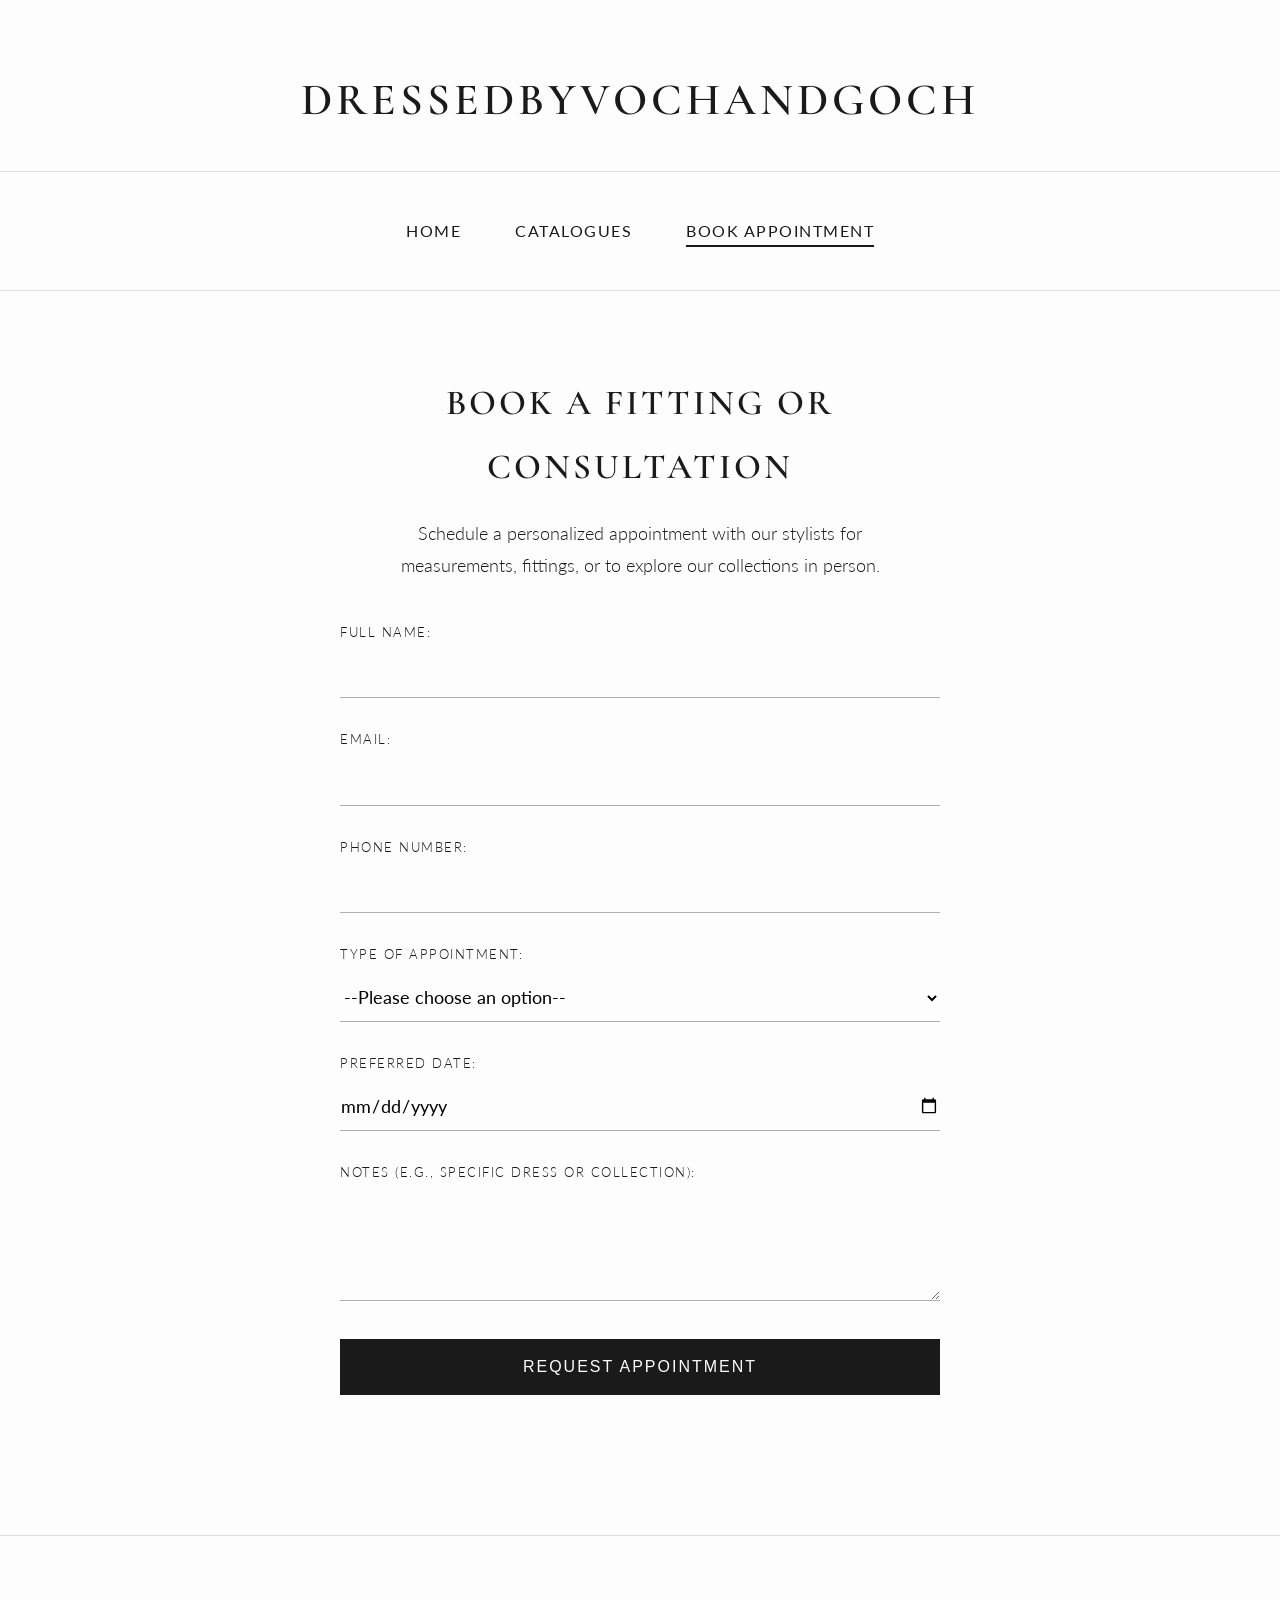
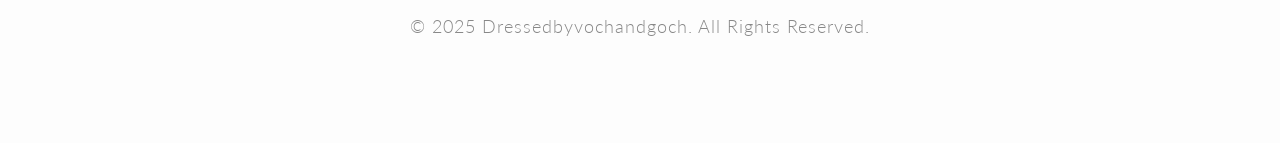
==== bookings.html @ b7226ab3 "Add files via upload" ====
<!DOCTYPE html>
<html lang="en">
<head>
    <meta charset="UTF-8">
    <meta name="viewport" content="width=device-width, initial-scale=1.0">
    <title>Book Appointment - Dressedbyvochandgoch</title>
    <link rel="stylesheet" href="style.css">
</head>
<body>

    <header>
        <h1>Dressedbyvochandgoch</h1>
    </header>

    <nav>
        <div class="container">
            <a href="index.html">Home</a>
            <a href="catalogues.html">Catalogues</a>
            <a href="bookings.html" class="active">Book Appointment</a>
        </div>
    </nav>

    <div class="container">
        <section id="appointment">
            <h2>Book a Fitting or Consultation </h2>
            <p>Schedule a personalized appointment with our stylists for measurements, fittings, or to explore our collections in person.</p>
            
            <form id="bookingForm">
                <div class="form-group">
                    <label for="name">Full Name:</label>
                    <input type="text" id="name" name="name" required>
                </div>
                <div class="form-group">
                    <label for="email">Email:</label>
                    <input type="email" id="email" name="email" required>
                </div>
                 <div class="form-group">
                    <label for="phone">Phone Number:</label>
                    <input type="tel" id="phone" name="phone" required>
                </div>
                <div class="form-group">
                    <label for="service">Type of Appointment:</label>
                    <select id="service" name="service" required>
                        <option value="">--Please choose an option--</option>
                        <option value="measurement">Measurements</option>
                        <option value="fitting">Fitting Session</option>
                        <option value="consultation">Viewing & Consultation</option>
                    </select>
                </div>
                <div class="form-group">
                    <label for="date">Preferred Date:</label>
                    <input type="date" id="date" name="date" required>
                </div>
                 <div class="form-group">
                    <label for="notes">Notes (e.g., specific dress or collection):</label>
                    <textarea id="notes" name="notes" rows="4"></textarea>
                </div>
                <button type="submit" class="submit-btn">Request Appointment</button>
            </form>
            <p id="confirmationMessage"></p>
        </section>
    </div>

    <footer>
        <p>&copy; 2025 Dressedbyvochandgoch. All Rights Reserved.</p>
    </footer>

    <script>
        document.getElementById('bookingForm').addEventListener('submit', function(event) {
            event.preventDefault();
            const name = document.getElementById('name').value;
            const service = document.getElementById('service').value;
            const date = document.getElementById('date').value;
            
            if (name && service && date) {
                const confirmation = document.getElementById('confirmationMessage');
                confirmation.textContent = `Thank you, ${name}! Your request for a ${service} on ${date} has been received. We will contact you shortly to confirm.`;
                document.getElementById('bookingForm').reset();
            } else {
                 alert('Please fill out all required fields.');
            }
        });
    </script>

</body>
</html>
---- style.css ----
/* --- Google Fonts Import --- */
@import url('https://fonts.googleapis.com/css2?family=Cormorant+Garamond:wght@400;600&family=Lato:wght@300;400&display=swap');

body {
    font-family: 'Lato', sans-serif;
    font-weight: 300;
    margin: 0;
    padding: 0;
    background-color: #fdfdfd;
    color: #1a1a1a;
    line-height: 1.8;
}

.container {
    max-width: 1100px;
    margin: auto;
    overflow: hidden;
    padding: 20px 40px;
}

h1, h2, h3 {
    font-family: 'Cormorant Garamond', serif;
    font-weight: 600;
    text-align: center;
    color: #1a1a1a;
    margin: 0;
}

p {
    text-align: center;
    max-width: 550px;
    margin: 15px auto 40px auto;
    font-size: 1.1rem;
}

/* --- Header & Navigation --- */
header {
    padding: 60px 0 30px 0;
    text-align: center;
    border-bottom: 1px solid #e0e0e0;
}

header h1 {
    font-size: 2.8rem;
    letter-spacing: 4px;
    text-transform: uppercase;
}

nav {
    background: #fdfdfd;
    padding: 25px 0;
    text-align: center;
    position: sticky;
    top: 0;
    z-index: 100;
    border-bottom: 1px solid #e0e0e0;
}

nav a {
    color: #1a1a1a;
    text-decoration: none;
    margin: 0 25px;
    font-size: 1rem;
    font-weight: 400;
    letter-spacing: 1.5px;
    text-transform: uppercase;
    transition: color 0.4s ease;
    padding-bottom: 5px;
    border-bottom: 2px solid transparent; /* Placeholder for hover effect */
}

nav a:hover {
    color: #b39970;
}

nav a.active {
    color: #1a1a1a;
    border-bottom: 2px solid #1a1a1a;
}


/* --- Homepage Specifics --- */
.hero {
    padding: 80px 20px;
}

.hero h2, .about h2, section h2 {
    font-size: 2.2rem;
    letter-spacing: 3px;
    text-transform: uppercase;
    margin-bottom: 20px;
}

.cta-button {
    display: inline-block;
    background: transparent;
    color: #1a1a1a;
    border: 1px solid #1a1a1a;
    padding: 14px 40px;
    text-decoration: none;
    border-radius: 0;
    font-size: 0.9rem;
    font-weight: 400;
    letter-spacing: 2px;
    text-transform: uppercase;
    margin-top: 20px;
    transition: background-color 0.4s ease, color 0.4s ease;
}

.cta-button:hover {
    background: #1a1a1a;
    color: #fdfdfd;
}

/* --- Catalogue Page --- */
.catalogue-grid {
    display: grid;
    grid-template-columns: repeat(auto-fit, minmax(280px, 1fr));
    gap: 40px;
    margin-top: 60px;
}

.catalogue-item {
    text-align: center;
}

.catalogue-item img {
    /* Pro Tip: Use high-quality, professional photos for this to work */
    display: block; /* To remove bottom space */
    width: 100%;
    height: 400px;
    object-fit: cover;
    margin-bottom: 20px;
    filter: grayscale(0.2); /* Slightly desaturates for a high-fashion look */
}

.catalogue-item h3 {
    font-size: 1.5rem;
    letter-spacing: 2px;
    text-transform: uppercase;
    margin-bottom: 10px;
}

.catalogue-item p {
    font-size: 1rem;
    line-height: 1.6;
    margin-bottom: 0;
}

/* --- Booking Form --- */
#appointment {
    max-width: 600px;
    margin: 60px auto;
    padding: 0;
}

.form-group {
    margin-bottom: 30px;
}

.form-group label {
    display: block;
    margin-bottom: 8px;
    text-align: left;
    font-size: 0.8rem;
    letter-spacing: 1.5px;
    text-transform: uppercase;
}

.form-group input,
.form-group select,
.form-group textarea {
    width: 100%;
    padding: 12px 0;
    border: none;
    border-bottom: 1px solid #b0b0b0;
    background-color: transparent;
    font-family: 'Lato', sans-serif;
    font-size: 1.1rem;
    border-radius: 0;
    box-sizing: border-box;
    transition: border-color 0.4s ease;
}

.form-group input:focus,
.form-group select:focus,
.form-group textarea:focus {
    outline: none;
    border-color: #1a1a1a;
}

.submit-btn {
    display: block;
    width: 100%;
    padding: 18px;
    background: #1a1a1a;
    color: #fdfdfd;
    border: 1px solid #1a1a1a;
    font-size: 1rem;
    letter-spacing: 2px;
    text-transform: uppercase;
    cursor: pointer;
    transition: background-color 0.4s ease, color 0.4s ease;
}

.submit-btn:hover {
    background: #fdfdfd;
    color: #1a1a1a;
}

#confirmationMessage {
    margin-top: 30px;
    color: #b39970;
    font-weight: 400;
    letter-spacing: 1px;
}

/* --- Footer --- */
footer {
    text-align: center;
    padding: 60px 20px;
    background: #fdfdfd;
    color: #888;
    margin-top: 60px;
    border-top: 1px solid #e0e0e0;
    font-size: 0.9rem;
    letter-spacing: 1px;
}
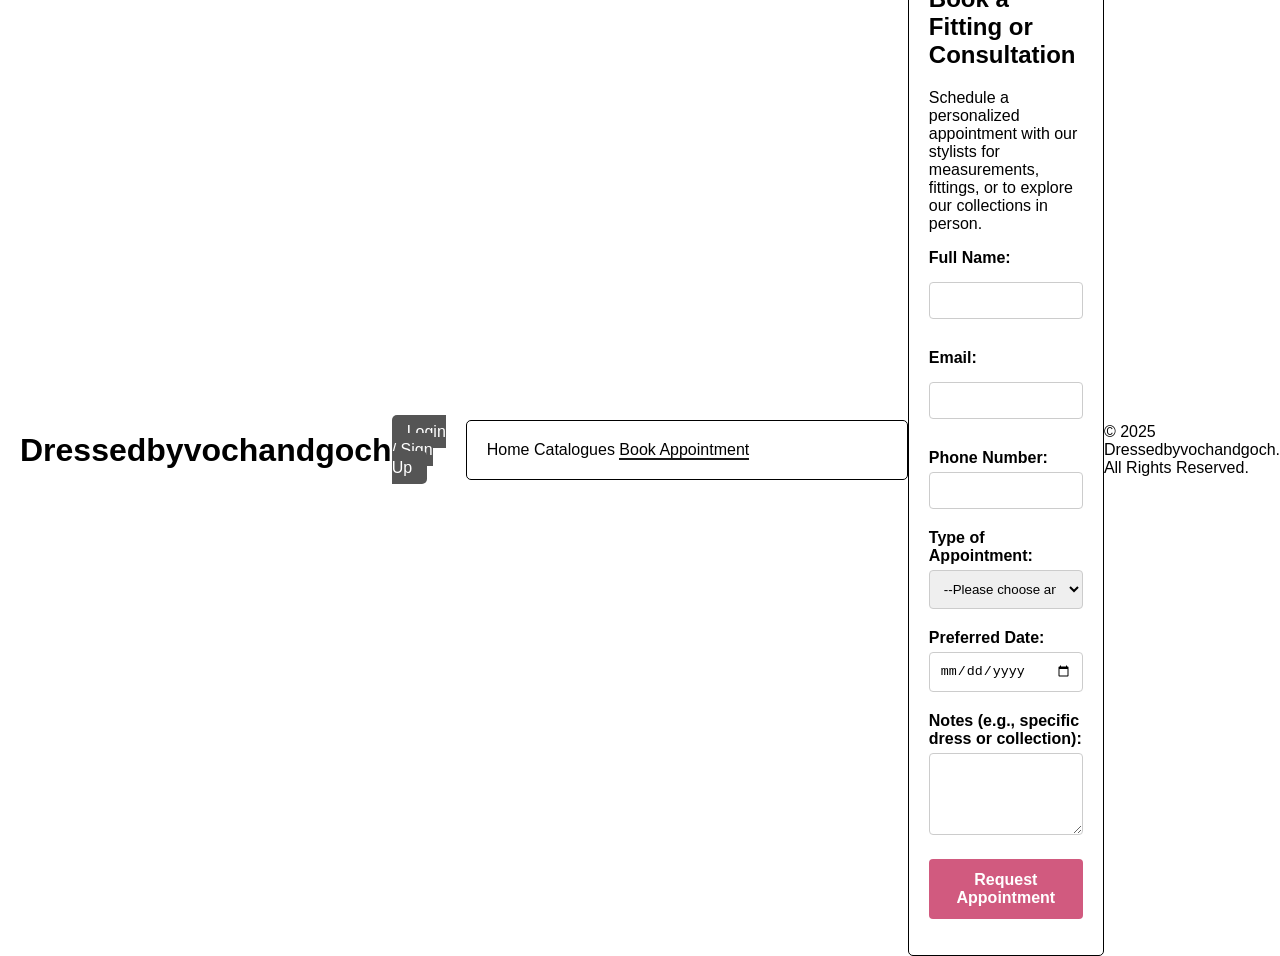
==== commit de0ac610: "Update bookings.html" ====
--- a/bookings.html
+++ b/bookings.html
@@ -5,16 +5,118 @@
     <meta name="viewport" content="width=device-width, initial-scale=1.0">
     <title>Book Appointment - Dressedbyvochandgoch</title>
     <link rel="stylesheet" href="style.css">
+    
+    <style>
+        /* CSS from the Gowns Home Page for consistent header layout */
+        header {
+            display: flex;
+            justify-content: space-between;
+            align-items: center;
+            padding: 10px 20px;
+        }
+
+        .login-container, .profile-container {
+            margin-left: auto;
+            position: relative;
+        }
+        .profile-container {
+            display: none; 
+        }
+        .login-button {
+            background-color: #555;
+            color: white;
+            padding: 8px 15px;
+            border: none;
+            border-radius: 5px;
+            cursor: pointer;
+            font-size: 16px;
+            text-decoration: none;
+        }
+        .profile-icon {
+            width: 40px;
+            height: 40px;
+            background-color: #d15a7f;
+            color: white;
+            border-radius: 50%;
+            display: flex;
+            justify-content: center;
+            align-items: center;
+            font-weight: bold;
+            font-size: 18px;
+            cursor: pointer;
+            text-transform: uppercase;
+        }
+        .profile-menu {
+            display: none; 
+            position: absolute;
+            top: 50px;
+            right: 0;
+            background-color: white;
+            box-shadow: 0 4px 8px rgba(0,0,0,0.2);
+            border-radius: 5px;
+            width: 200px;
+            padding: 10px;
+            z-index: 100;
+        }
+        .profile-menu p { margin: 5px 0; padding: 0 5px; font-size: 14px; }
+        .profile-menu p.name { font-weight: bold; border-bottom: 1px solid #eee; padding-bottom: 8px; margin-bottom: 8px; }
+        .profile-menu button { width: 100%; padding: 8px; margin-top: 5px; border: none; border-radius: 4px; cursor: pointer; font-size: 14px; }
+        .profile-menu button:nth-child(3) { background-color: #007bff; color: white; }
+        .profile-menu button:last-child { background-color: #dc3545; color: white; }
+
+        /* Additional styles that might be in style.css, added here for completeness if style.css is missing */
+        nav .container a.active {
+             border-bottom: 2px solid #1a1a1a;
+        }
+        .form-group { margin-bottom: 20px; }
+        .form-group label { display: block; margin-bottom: 5px; font-weight: bold; }
+        .form-group input, .form-group select, .form-group textarea {
+            width: 100%;
+            padding: 10px;
+            border: 1px solid #ccc;
+            border-radius: 4px;
+            box-sizing: border-box;
+        }
+        .submit-btn {
+            background-color: #d15a7f;
+            color: white;
+            padding: 12px 20px;
+            border: none;
+            border-radius: 4px;
+            cursor: pointer;
+            font-size: 1em;
+            font-weight: bold;
+            transition: background-color 0.3s;
+        }
+        .submit-btn:hover {
+            background-color: #b94b6d;
+        }
+    </style>
 </head>
 <body>
 
     <header>
         <h1>Dressedbyvochandgoch</h1>
+        
+        <div class="login-container" id="loginButtonContainer">
+            <a href="login.html" class="login-button">Login / Sign Up</a>
+        </div>
+        
+        <div class="profile-container" id="profileContainer">
+            <div class="profile-icon" id="profileIcon">A</div>
+            
+            <div class="profile-menu" id="profileMenu">
+                <p class="name" id="menuFullName">Guest Name</p>
+                <p id="menuEmail">guest@example.com</p>
+                <button onclick="alert('Redirecting to Update Details Page...')">Update Details</button>
+                <button onclick="logOutUser()">Log Out</button>
+            </div>
+        </div>
     </header>
 
     <nav>
         <div class="container">
-            <a href="index.html">Home</a>
+            <a href="client_index.html">Home</a>
             <a href="catalogues.html">Catalogues</a>
             <a href="bookings.html" class="active">Book Appointment</a>
         </div>
@@ -66,6 +168,67 @@
     </footer>
 
     <script>
+        // --- Authentication & Profile Logic ---
+        const loginContainer = document.getElementById("loginButtonContainer");
+        const profileContainer = document.getElementById("profileContainer");
+        const profileIcon = document.getElementById("profileIcon");
+        const profileMenu = document.getElementById("profileMenu");
+        const menuFullName = document.getElementById("menuFullName");
+        const menuEmail = document.getElementById("menuEmail");
+
+        const STORAGE_KEY = 'currentUser';
+        let user = null; 
+
+        function loadUser() {
+            const storedUser = localStorage.getItem(STORAGE_KEY);
+            if (storedUser) {
+                user = JSON.parse(storedUser);
+                setLoggedInState(user.fullName, user.email);
+            }
+        }
+        
+        function updateHeaderState() {
+            if (user) {
+                loginContainer.style.display = 'none';
+                profileContainer.style.display = 'block';
+            } else {
+                loginContainer.style.display = 'block';
+                profileContainer.style.display = 'none';
+                profileMenu.style.display = 'none'; 
+            }
+        }
+
+        function setLoggedInState(name, email) {
+            user = { fullName: name, email: email };
+            localStorage.setItem(STORAGE_KEY, JSON.stringify(user));
+            
+            const initial = name.charAt(0).toUpperCase();
+            profileIcon.textContent = initial;
+            menuFullName.textContent = name;
+            menuEmail.textContent = email;
+            updateHeaderState();
+        }
+
+        function logOutUser() {
+            user = null;
+            localStorage.removeItem(STORAGE_KEY); 
+            updateHeaderState();
+            alert("You have been logged out.");
+        }
+
+        // --- Profile Menu Dropdown Logic ---
+        profileIcon.onclick = function(event) {
+            event.stopPropagation();
+            profileMenu.style.display = profileMenu.style.display === 'block' ? 'none' : 'block';
+        }
+        
+        document.addEventListener('click', function(event) {
+            if (user && profileMenu.style.display === 'block' && !profileContainer.contains(event.target)) {
+                profileMenu.style.display = 'none';
+            }
+        });
+
+        // --- Booking Form Logic (Existing) ---
         document.getElementById('bookingForm').addEventListener('submit', function(event) {
             event.preventDefault();
             const name = document.getElementById('name').value;
@@ -80,7 +243,11 @@
                  alert('Please fill out all required fields.');
             }
         });
+
+        // --- Initialization ---
+        window.onload = loadUser;
+
     </script>
 
 </body>
-</html>+</html>
--- a/style.css
+++ b/style.css
@@ -1,228 +1,44 @@
-/* --- Google Fonts Import --- */
-@import url('https://fonts.googleapis.com/css2?family=Cormorant+Garamond:wght@400;600&family=Lato:wght@300;400&display=swap');
-
-body {
-    font-family: 'Lato', sans-serif;
-    font-weight: 300;
-    margin: 0;
-    padding: 0;
-    background-color: #fdfdfd;
-    color: #1a1a1a;
-    line-height: 1.8;
-}
-
-.container {
-    max-width: 1100px;
-    margin: auto;
-    overflow: hidden;
-    padding: 20px 40px;
-}
-
-h1, h2, h3 {
-    font-family: 'Cormorant Garamond', serif;
-    font-weight: 600;
-    text-align: center;
-    color: #1a1a1a;
-    margin: 0;
-}
-
-p {
-    text-align: center;
-    max-width: 550px;
-    margin: 15px auto 40px auto;
-    font-size: 1.1rem;
-}
-
-/* --- Header & Navigation --- */
-header {
-    padding: 60px 0 30px 0;
-    text-align: center;
-    border-bottom: 1px solid #e0e0e0;
-}
-
-header h1 {
-    font-size: 2.8rem;
-    letter-spacing: 4px;
-    text-transform: uppercase;
-}
-
-nav {
-    background: #fdfdfd;
-    padding: 25px 0;
-    text-align: center;
-    position: sticky;
-    top: 0;
-    z-index: 100;
-    border-bottom: 1px solid #e0e0e0;
-}
-
-nav a {
-    color: #1a1a1a;
-    text-decoration: none;
-    margin: 0 25px;
-    font-size: 1rem;
-    font-weight: 400;
-    letter-spacing: 1.5px;
-    text-transform: uppercase;
-    transition: color 0.4s ease;
-    padding-bottom: 5px;
-    border-bottom: 2px solid transparent; /* Placeholder for hover effect */
-}
-
-nav a:hover {
-    color: #b39970;
-}
-
-nav a.active {
-    color: #1a1a1a;
-    border-bottom: 2px solid #1a1a1a;
-}
-
-
-/* --- Homepage Specifics --- */
-.hero {
-    padding: 80px 20px;
-}
-
-.hero h2, .about h2, section h2 {
-    font-size: 2.2rem;
-    letter-spacing: 3px;
-    text-transform: uppercase;
-    margin-bottom: 20px;
-}
-
-.cta-button {
-    display: inline-block;
-    background: transparent;
-    color: #1a1a1a;
-    border: 1px solid #1a1a1a;
-    padding: 14px 40px;
-    text-decoration: none;
-    border-radius: 0;
-    font-size: 0.9rem;
-    font-weight: 400;
-    letter-spacing: 2px;
-    text-transform: uppercase;
-    margin-top: 20px;
-    transition: background-color 0.4s ease, color 0.4s ease;
-}
-
-.cta-button:hover {
-    background: #1a1a1a;
-    color: #fdfdfd;
-}
-
-/* --- Catalogue Page --- */
-.catalogue-grid {
-    display: grid;
-    grid-template-columns: repeat(auto-fit, minmax(280px, 1fr));
-    gap: 40px;
-    margin-top: 60px;
-}
-
-.catalogue-item {
-    text-align: center;
-}
-
-.catalogue-item img {
-    /* Pro Tip: Use high-quality, professional photos for this to work */
-    display: block; /* To remove bottom space */
-    width: 100%;
-    height: 400px;
-    object-fit: cover;
-    margin-bottom: 20px;
-    filter: grayscale(0.2); /* Slightly desaturates for a high-fashion look */
-}
-
-.catalogue-item h3 {
-    font-size: 1.5rem;
-    letter-spacing: 2px;
-    text-transform: uppercase;
-    margin-bottom: 10px;
-}
-
-.catalogue-item p {
-    font-size: 1rem;
-    line-height: 1.6;
-    margin-bottom: 0;
-}
-
-/* --- Booking Form --- */
-#appointment {
-    max-width: 600px;
-    margin: 60px auto;
-    padding: 0;
-}
-
-.form-group {
-    margin-bottom: 30px;
-}
-
-.form-group label {
-    display: block;
-    margin-bottom: 8px;
-    text-align: left;
-    font-size: 0.8rem;
-    letter-spacing: 1.5px;
-    text-transform: uppercase;
-}
-
-.form-group input,
-.form-group select,
-.form-group textarea {
-    width: 100%;
-    padding: 12px 0;
-    border: none;
-    border-bottom: 1px solid #b0b0b0;
-    background-color: transparent;
-    font-family: 'Lato', sans-serif;
-    font-size: 1.1rem;
-    border-radius: 0;
-    box-sizing: border-box;
-    transition: border-color 0.4s ease;
-}
-
-.form-group input:focus,
-.form-group select:focus,
-.form-group textarea:focus {
-    outline: none;
-    border-color: #1a1a1a;
-}
-
-.submit-btn {
-    display: block;
-    width: 100%;
-    padding: 18px;
-    background: #1a1a1a;
-    color: #fdfdfd;
-    border: 1px solid #1a1a1a;
-    font-size: 1rem;
-    letter-spacing: 2px;
-    text-transform: uppercase;
-    cursor: pointer;
-    transition: background-color 0.4s ease, color 0.4s ease;
-}
-
-.submit-btn:hover {
-    background: #fdfdfd;
-    color: #1a1a1a;
-}
-
-#confirmationMessage {
-    margin-top: 30px;
-    color: #b39970;
-    font-weight: 400;
-    letter-spacing: 1px;
-}
-
-/* --- Footer --- */
-footer {
-    text-align: center;
-    padding: 60px 20px;
-    background: #fdfdfd;
-    color: #888;
-    margin-top: 60px;
-    border-top: 1px solid #e0e0e0;
-    font-size: 0.9rem;
-    letter-spacing: 1px;
-}+
+body {
+    font-family: Arial, sans-serif;
+    background-color: #fff;
+    color: #000;
+    display: flex;
+    justify-content: center;
+    align-items: center;
+    height: 100vh;
+    margin: 0;
+}
+
+.container {
+    width: 400px;
+    padding: 20px;
+    border: 1px solid #000;
+    border-radius: 5px;
+}
+
+input[type="text"], input[type="email"], input[type="password"] {
+    width: 100%;
+    padding: 10px;
+    margin: 10px 0;
+    border: 1px solid #000;
+    border-radius: 3px;
+    box-sizing: border-box;
+}
+
+button {
+    width: 100%;
+    padding: 10px;
+    background-color: #000;
+    color: #fff;
+    border: none;
+    border-radius: 3px;
+    cursor: pointer;
+}
+
+button:hover {
+    opacity: 0.8;
+}
+
+a { color: #000; text-decoration: none; }
+a:hover { text-decoration: underline; }
